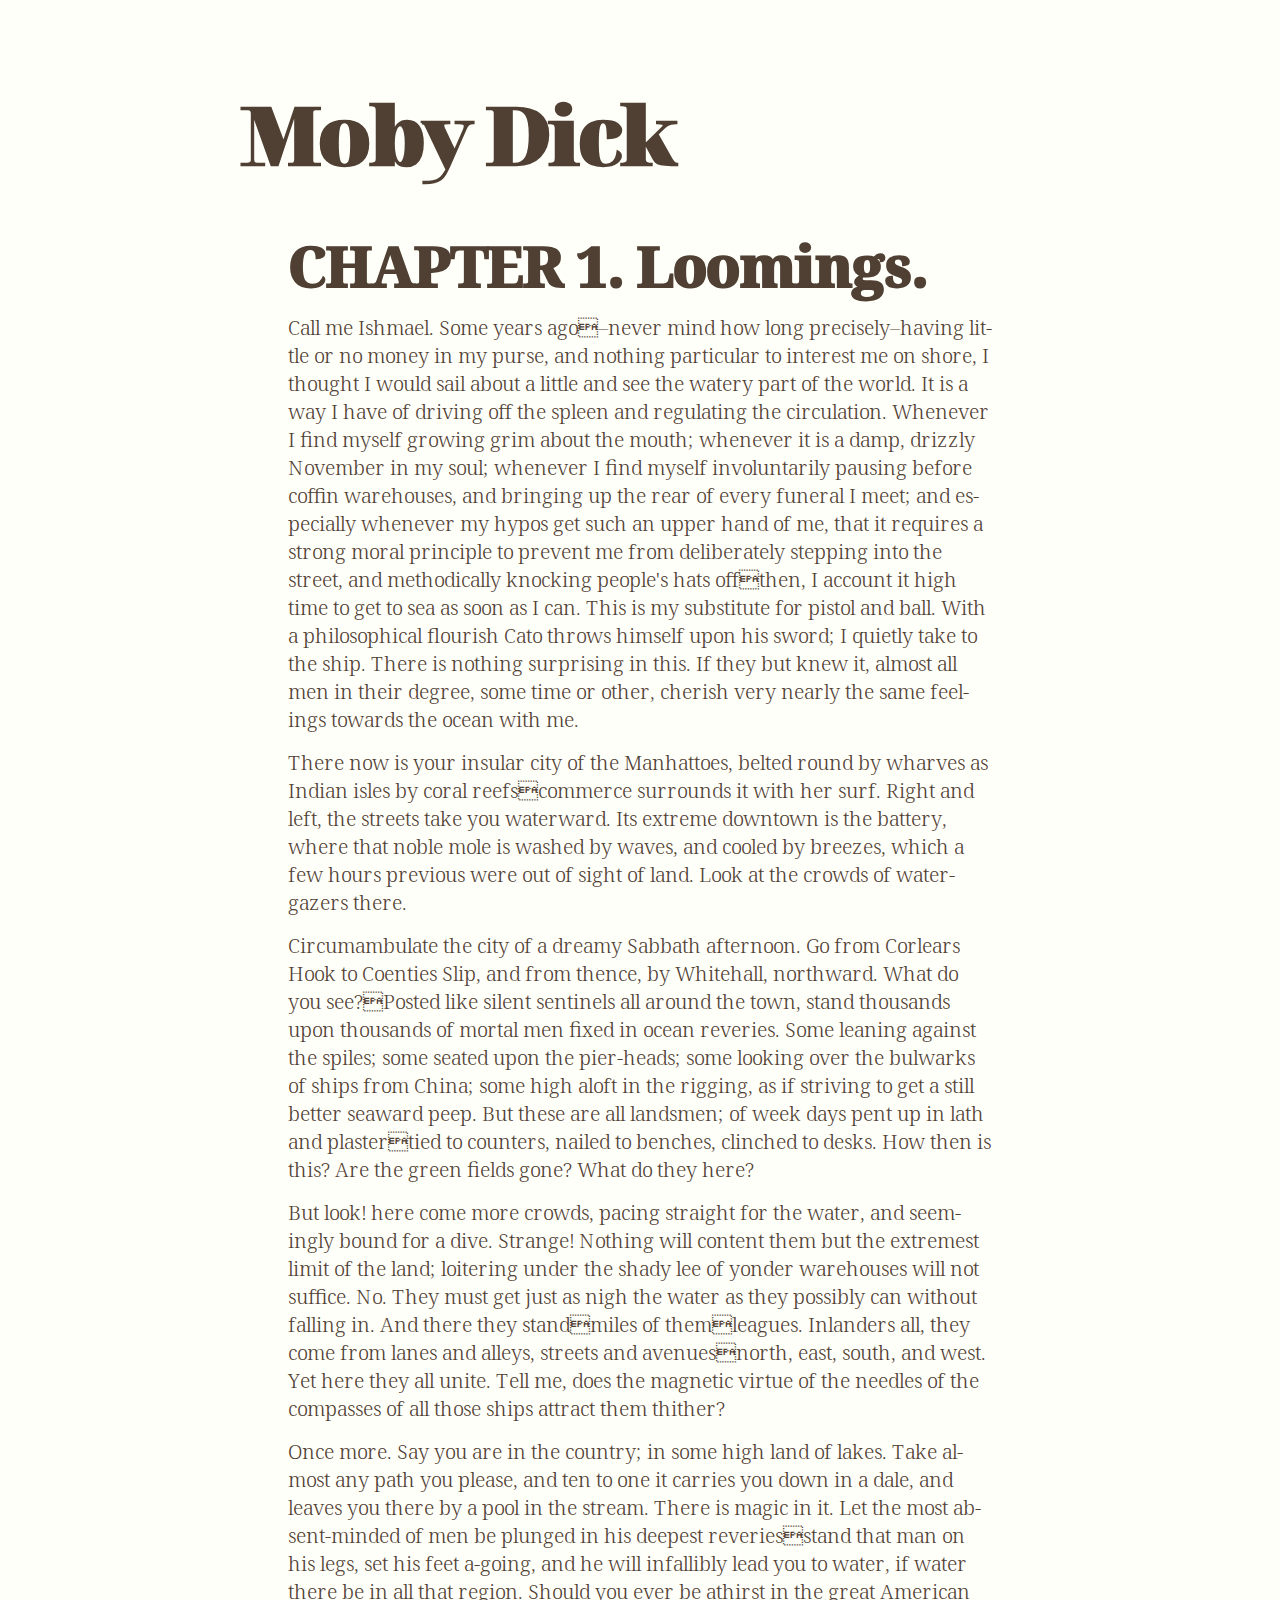
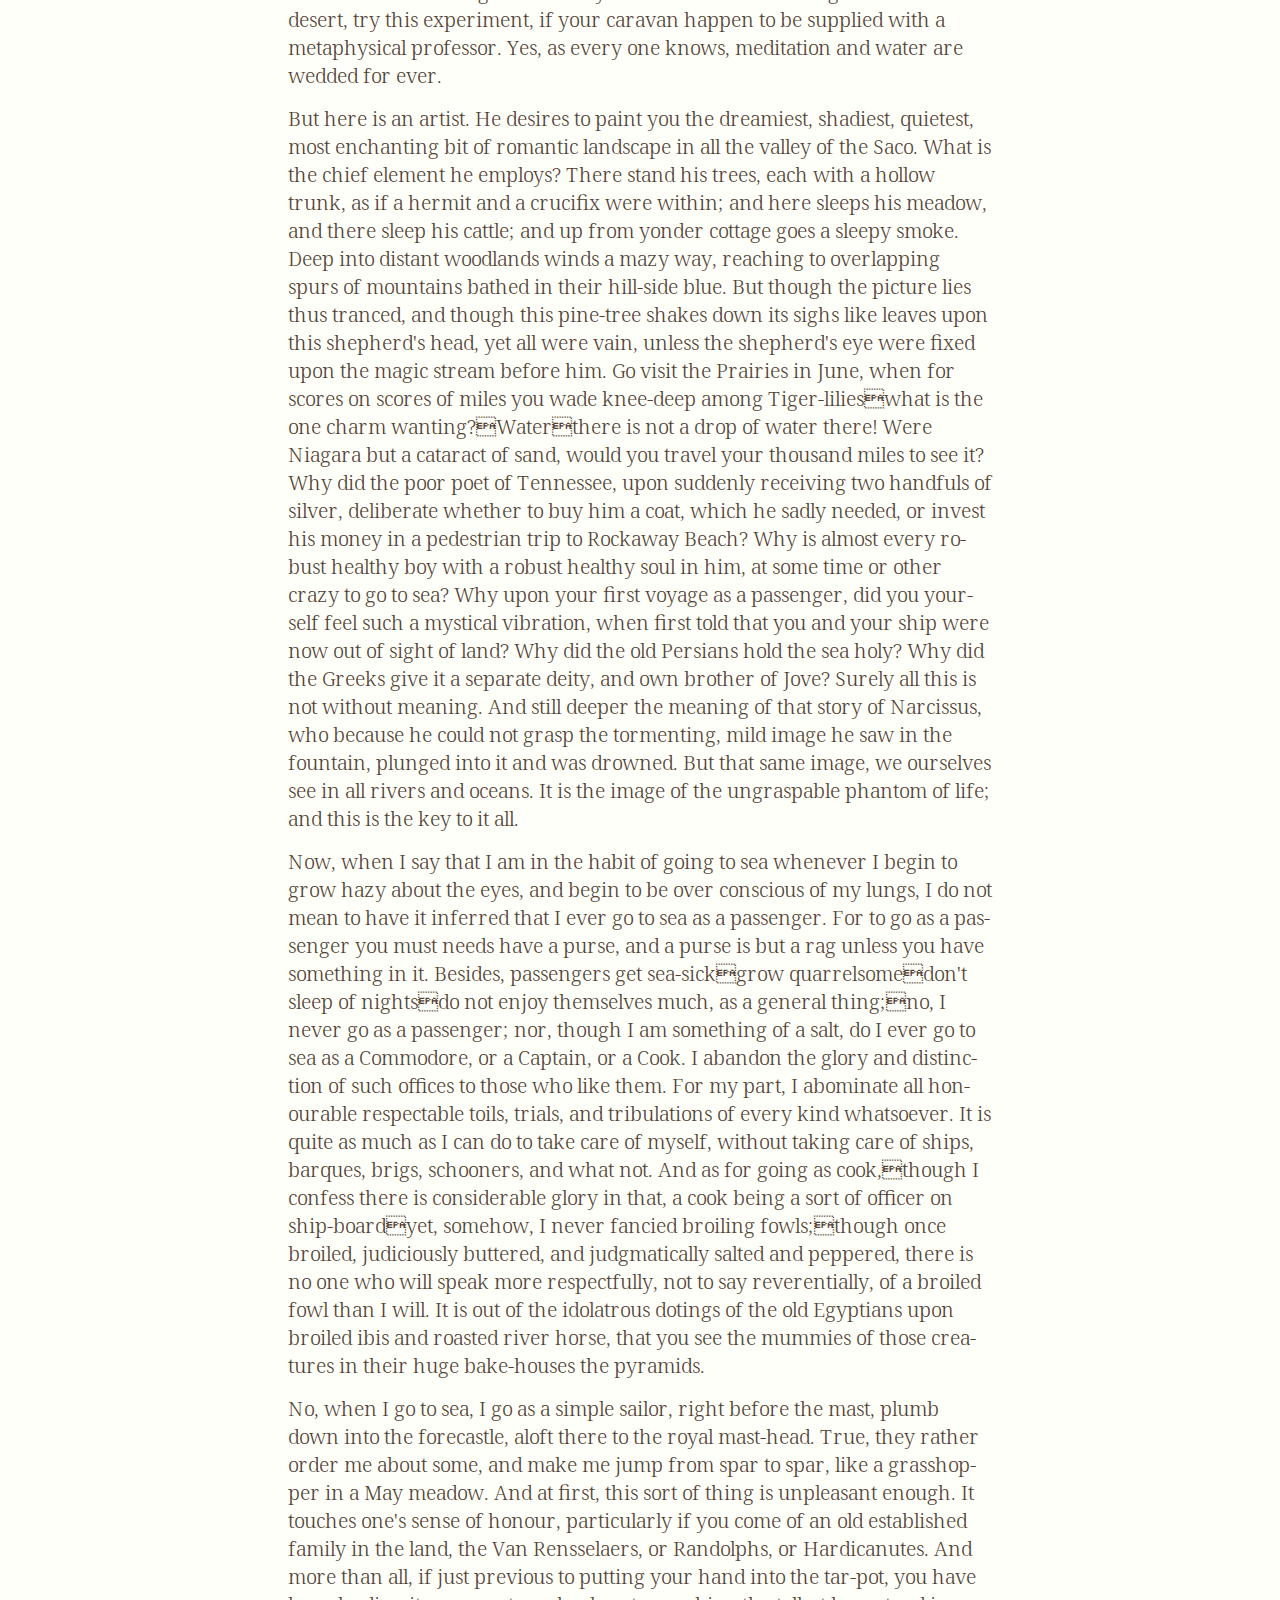
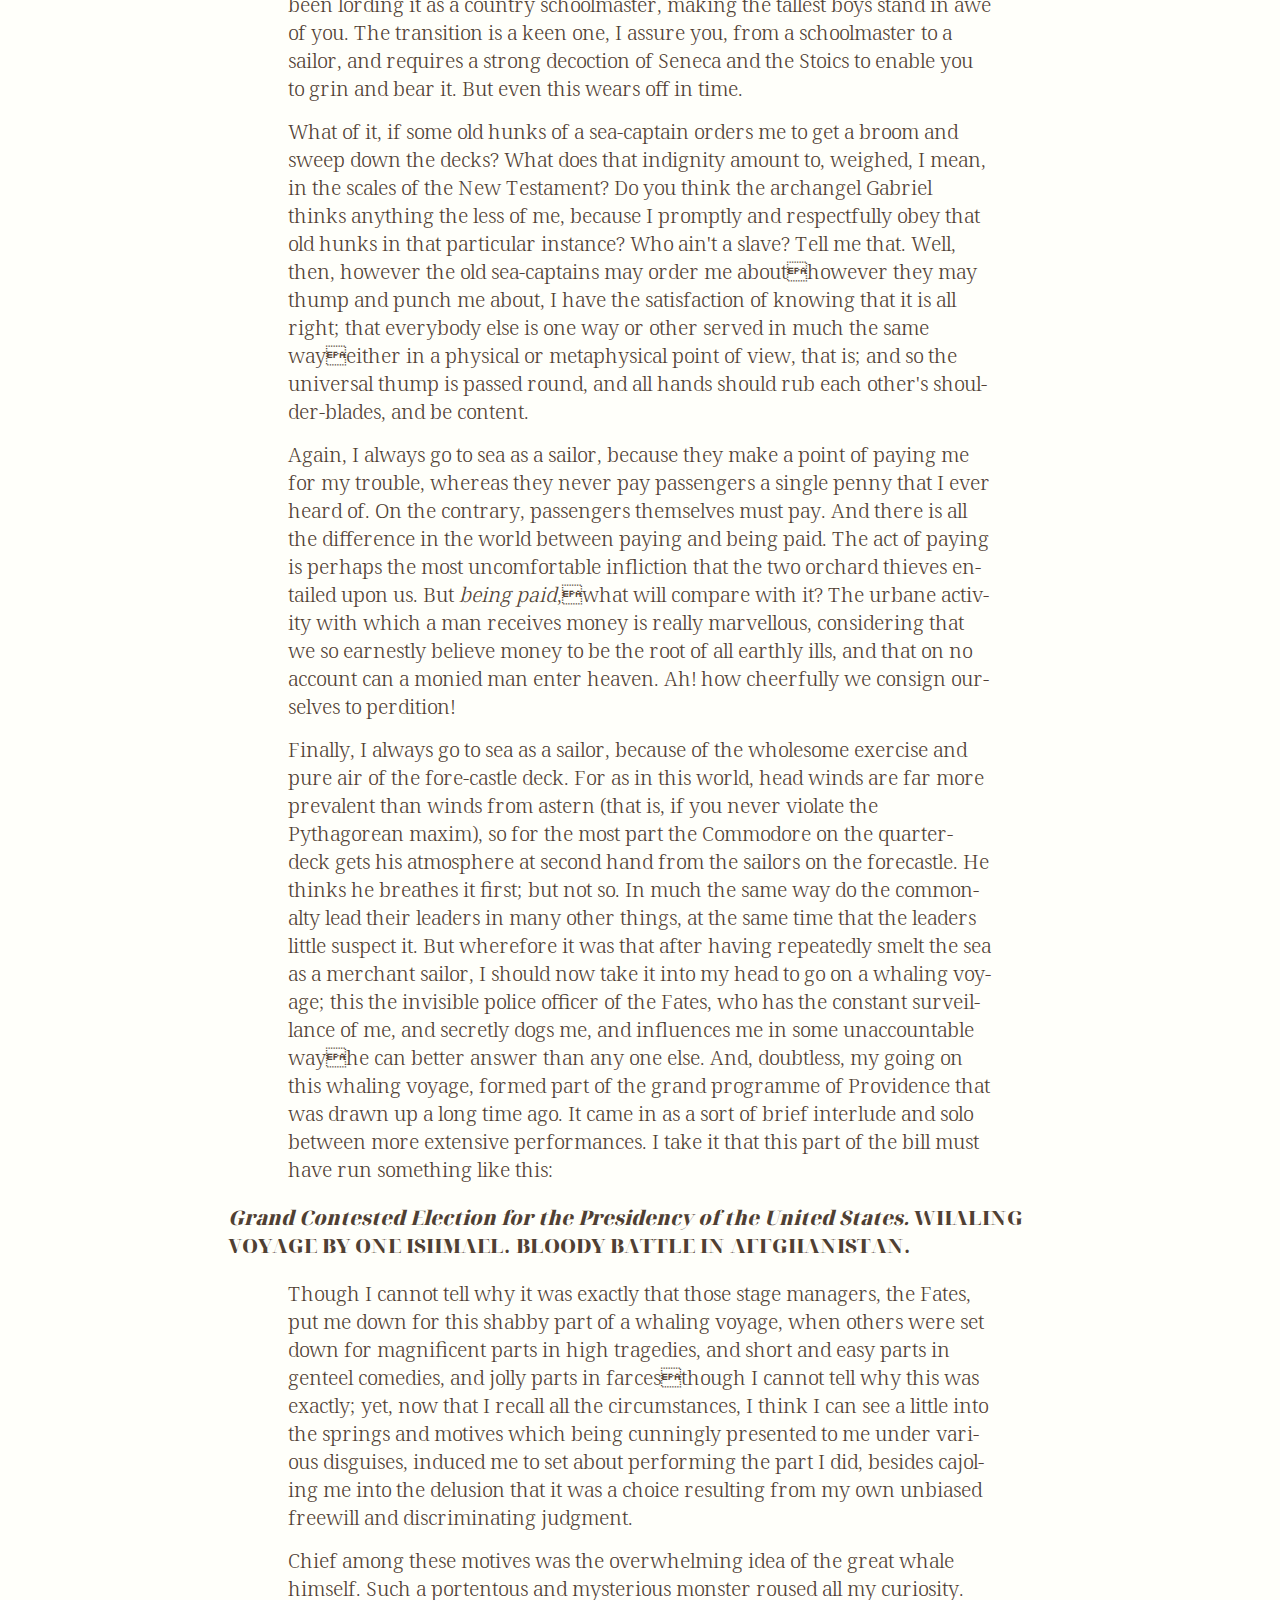
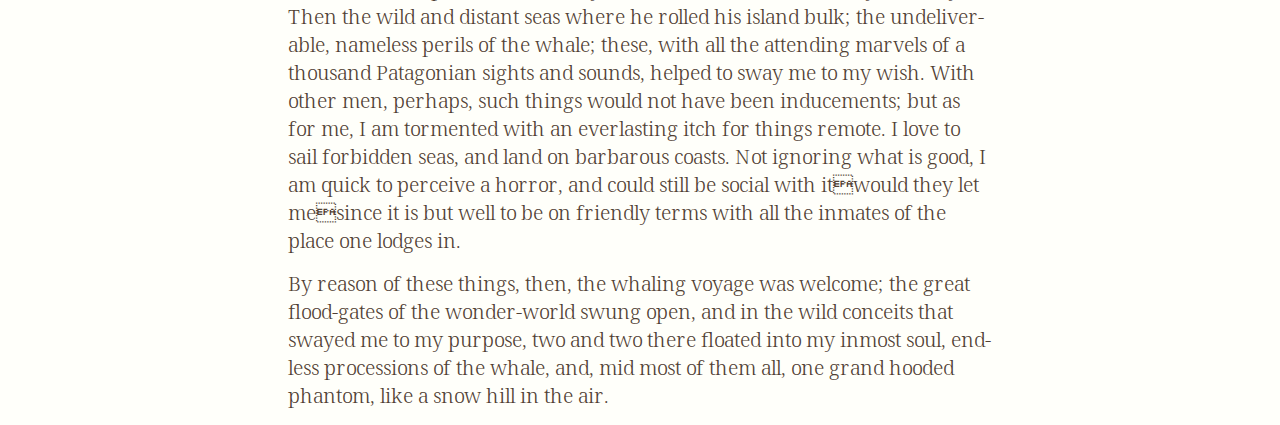
==== index.html @ 40ba2cf9 "Initial commit" ====
<!doctype html>
<!--[if lt IE 7]>      <html class="no-js lt-ie9 lt-ie8 lt-ie7" lang=""> <![endif]-->
<!--[if IE 7]>         <html class="no-js lt-ie9 lt-ie8" lang=""> <![endif]-->
<!--[if IE 8]>         <html class="no-js lt-ie9" lang=""> <![endif]-->
<!--[if gt IE 8]><!--> <html class="no-js" lang="en"> <!--<![endif]-->
    <head>

		<title>Responsive Type & Typography</title>
		
		<link rel="dns-prefetch" href="//ajax.googleapis.com">
		<link rel="dns-prefetch" href="//maxcdn.bootstrapcdn.com">

		<!-- meta -->
		<meta charset="utf-8">
    <meta name="description" content="">
		<meta name="viewport" content="width=device-width, initial-scale=1.0">
    <meta http-equiv="x-ua-compatible" content="ie=edge">
		<meta http-equiv="cleartype" content="on">

		<link rel="icon" type="image/png" sizes="32x32" href="favicon-32x32.png">
		<link rel="icon" type="image/png" sizes="96x96" href="favicon-96x96.png">
		<link rel="icon" type="image/png" sizes="16x16" href="favicon-16x16.png">

    <link rel="stylesheet" href="css/webfonts.css">
    <link rel="stylesheet" href="css/vf_var_styles.css">
		<!--[if lt IE 9]>
			<script src="js/vendor/respond.min.js"></script>
		<![endif]-->
    <script src="js/vendor/modernizr-2.8.3.min.js"></script>
    <script src="js/vendor/fontfaceobserver.js"></script>
		<script type="text/javascript">
				(function() {
					document.documentElement.className += " wf-inactive"; 
			
					// Optimization for Repeat Views
					if( sessionStorage.foutFontsLoaded ) {
						document.documentElement.classList.remove("wf-inactive");
						document.documentElement.classList.add("wf-active");
						return;
					}
			
					var fontA = new FontFaceObserver('Amstelvar VF', {
							weight: 400,
							style: 'normal'
						});
						
			
					Promise.all([fontA.load()]).then(function () {
						document.documentElement.classList.remove("wf-inactive");
						document.documentElement.classList.add("wf-active");
			
						// Optimization for Repeat Views
						sessionStorage.foutFontsLoaded = true;
					});
				})();
			</script>
        
    </head>
    <body>

        <!-- Add your site or application content here -->
        <header role="banner" class="banner clearfix" id="banner">
	        <div class="section-content">
		        <div class="branding clearfix">
		        </div>
	        </div>
        </header>

        <main class="content-area clearfix">
	        <div class="section-content">
		        <article class="article-detail initial">
<div class="calc-value">&nbsp;</div>
              <h1>Moby Dick</h1>

    <h2>
      CHAPTER 1. Loomings.
    </h2>
    <p>
      Call me Ishmael. Some years ago–never mind how long precisely–having
      little or no money in my purse, and nothing particular to interest me on
      shore, I thought I would sail about a little and see the watery part of
      the world. It is a way I have of driving off the spleen and regulating the
      circulation. Whenever I find myself growing grim about the mouth; whenever
      it is a damp, drizzly November in my soul; whenever I find myself
      involuntarily pausing before coffin warehouses, and bringing up the rear
      of every funeral I meet; and especially whenever my hypos get such an
      upper hand of me, that it requires a strong moral principle to prevent me
      from deliberately stepping into the street, and methodically knocking
      people's hats offthen, I account it high time to get to sea as soon
      as I can. This is my substitute for pistol and ball. With a philosophical
      flourish Cato throws himself upon his sword; I quietly take to the ship.
      There is nothing surprising in this. If they but knew it, almost all men
      in their degree, some time or other, cherish very nearly the same feelings
      towards the ocean with me.
    </p>
    <p>
      There now is your insular city of the Manhattoes, belted round by wharves
      as Indian isles by coral reefscommerce surrounds it with her surf.
      Right and left, the streets take you waterward. Its extreme downtown is
      the battery, where that noble mole is washed by waves, and cooled by
      breezes, which a few hours previous were out of sight of land. Look at the
      crowds of water-gazers there.
    </p>
    <p>
      Circumambulate the city of a dreamy Sabbath afternoon. Go from Corlears
      Hook to Coenties Slip, and from thence, by Whitehall, northward. What do
      you see?Posted like silent sentinels all around the town, stand
      thousands upon thousands of mortal men fixed in ocean reveries. Some
      leaning against the spiles; some seated upon the pier-heads; some looking
      over the bulwarks of ships from China; some high aloft in the rigging, as
      if striving to get a still better seaward peep. But these are all
      landsmen; of week days pent up in lath and plastertied to counters,
      nailed to benches, clinched to desks. How then is this? Are the green
      fields gone? What do they here?
    </p>
    <p>
      But look! here come more crowds, pacing straight for the water, and
      seemingly bound for a dive. Strange! Nothing will content them but the
      extremest limit of the land; loitering under the shady lee of yonder
      warehouses will not suffice. No. They must get just as nigh the water as
      they possibly can without falling in. And there they standmiles of
      themleagues. Inlanders all, they come from lanes and alleys,
      streets and avenuesnorth, east, south, and west. Yet here they all
      unite. Tell me, does the magnetic virtue of the needles of the compasses
      of all those ships attract them thither?
    </p>
    <p>
      Once more. Say you are in the country; in some high land of lakes. Take
      almost any path you please, and ten to one it carries you down in a dale,
      and leaves you there by a pool in the stream. There is magic in it. Let
      the most absent-minded of men be plunged in his deepest reveriesstand
      that man on his legs, set his feet a-going, and he will infallibly lead
      you to water, if water there be in all that region. Should you ever be
      athirst in the great American desert, try this experiment, if your caravan
      happen to be supplied with a metaphysical professor. Yes, as every one
      knows, meditation and water are wedded for ever.
    </p>
    <p class="section-end"></p>
    <p>
      But here is an artist. He desires to paint you the dreamiest, shadiest,
      quietest, most enchanting bit of romantic landscape in all the valley of
      the Saco. What is the chief element he employs? There stand his trees,
      each with a hollow trunk, as if a hermit and a crucifix were within; and
      here sleeps his meadow, and there sleep his cattle; and up from yonder
      cottage goes a sleepy smoke. Deep into distant woodlands winds a mazy way,
      reaching to overlapping spurs of mountains bathed in their hill-side blue.
      But though the picture lies thus tranced, and though this pine-tree shakes
      down its sighs like leaves upon this shepherd's head, yet all were vain,
      unless the shepherd's eye were fixed upon the magic stream before him. Go
      visit the Prairies in June, when for scores on scores of miles you wade
      knee-deep among Tiger-lilieswhat is the one charm wanting?Waterthere
      is not a drop of water there! Were Niagara but a cataract of sand, would
      you travel your thousand miles to see it? Why did the poor poet of
      Tennessee, upon suddenly receiving two handfuls of silver, deliberate
      whether to buy him a coat, which he sadly needed, or invest his money in a
      pedestrian trip to Rockaway Beach? Why is almost every robust healthy boy
      with a robust healthy soul in him, at some time or other crazy to go to
      sea? Why upon your first voyage as a passenger, did you yourself feel such
      a mystical vibration, when first told that you and your ship were now out
      of sight of land? Why did the old Persians hold the sea holy? Why did the
      Greeks give it a separate deity, and own brother of Jove? Surely all this
      is not without meaning. And still deeper the meaning of that story of
      Narcissus, who because he could not grasp the tormenting, mild image he
      saw in the fountain, plunged into it and was drowned. But that same image,
      we ourselves see in all rivers and oceans. It is the image of the
      ungraspable phantom of life; and this is the key to it all.
    </p>
    <p>
      Now, when I say that I am in the habit of going to sea whenever I begin to
      grow hazy about the eyes, and begin to be over conscious of my lungs, I do
      not mean to have it inferred that I ever go to sea as a passenger. For to
      go as a passenger you must needs have a purse, and a purse is but a rag
      unless you have something in it. Besides, passengers get sea-sickgrow
      quarrelsomedon't sleep of nightsdo not enjoy themselves
      much, as a general thing;no, I never go as a passenger; nor, though
      I am something of a salt, do I ever go to sea as a Commodore, or a
      Captain, or a Cook. I abandon the glory and distinction of such offices to
      those who like them. For my part, I abominate all honourable respectable
      toils, trials, and tribulations of every kind whatsoever. It is quite as
      much as I can do to take care of myself, without taking care of ships,
      barques, brigs, schooners, and what not. And as for going as cook,though
      I confess there is considerable glory in that, a cook being a sort of
      officer on ship-boardyet, somehow, I never fancied broiling fowls;though
      once broiled, judiciously buttered, and judgmatically salted and peppered,
      there is no one who will speak more respectfully, not to say
      reverentially, of a broiled fowl than I will. It is out of the idolatrous
      dotings of the old Egyptians upon broiled ibis and roasted river horse,
      that you see the mummies of those creatures in their huge bake-houses the
      pyramids.
    </p>
    <p>
      No, when I go to sea, I go as a simple sailor, right before the mast,
      plumb down into the forecastle, aloft there to the royal mast-head. True,
      they rather order me about some, and make me jump from spar to spar, like
      a grasshopper in a May meadow. And at first, this sort of thing is
      unpleasant enough. It touches one's sense of honour, particularly if you
      come of an old established family in the land, the Van Rensselaers, or
      Randolphs, or Hardicanutes. And more than all, if just previous to putting
      your hand into the tar-pot, you have been lording it as a country
      schoolmaster, making the tallest boys stand in awe of you. The transition
      is a keen one, I assure you, from a schoolmaster to a sailor, and requires
      a strong decoction of Seneca and the Stoics to enable you to grin and bear
      it. But even this wears off in time.
    </p>
    <p>
      What of it, if some old hunks of a sea-captain orders me to get a broom
      and sweep down the decks? What does that indignity amount to, weighed, I
      mean, in the scales of the New Testament? Do you think the archangel
      Gabriel thinks anything the less of me, because I promptly and
      respectfully obey that old hunks in that particular instance? Who ain't a
      slave? Tell me that. Well, then, however the old sea-captains may order me
      abouthowever they may thump and punch me about, I have the
      satisfaction of knowing that it is all right; that everybody else is one
      way or other served in much the same wayeither in a physical or
      metaphysical point of view, that is; and so the universal thump is passed
      round, and all hands should rub each other's shoulder-blades, and be
      content.
    </p>
    <p>
      Again, I always go to sea as a sailor, because they make a point of paying
      me for my trouble, whereas they never pay passengers a single penny that I
      ever heard of. On the contrary, passengers themselves must pay. And there
      is all the difference in the world between paying and being paid. The act
      of paying is perhaps the most uncomfortable infliction that the two
      orchard thieves entailed upon us. But <i>being paid</i>,what will compare
      with it? The urbane activity with which a man receives money is really
      marvellous, considering that we so earnestly believe money to be the root
      of all earthly ills, and that on no account can a monied man enter heaven.
      Ah! how cheerfully we consign ourselves to perdition!
    </p>
    <p>
      Finally, I always go to sea as a sailor, because of the wholesome exercise
      and pure air of the fore-castle deck. For as in this world, head winds are
      far more prevalent than winds from astern (that is, if you never violate
      the Pythagorean maxim), so for the most part the Commodore on the
      quarter-deck gets his atmosphere at second hand from the sailors on the
      forecastle. He thinks he breathes it first; but not so. In much the same
      way do the commonalty lead their leaders in many other things, at the same
      time that the leaders little suspect it. But wherefore it was that after
      having repeatedly smelt the sea as a merchant sailor, I should now take it
      into my head to go on a whaling voyage; this the invisible police officer
      of the Fates, who has the constant surveillance of me, and secretly dogs
      me, and influences me in some unaccountable wayhe can better answer
      than any one else. And, doubtless, my going on this whaling voyage, formed
      part of the grand programme of Providence that was drawn up a long time
      ago. It came in as a sort of brief interlude and solo between more
      extensive performances. I take it that this part of the bill must have run
      something like this:
    </p>
    <blockquote>
      <i>Grand Contested Election for the Presidency of the United States.</i>
      WHALING VOYAGE BY ONE ISHMAEL. BLOODY BATTLE IN AFFGHANISTAN.
    </blockquote>
    <p>
      Though I cannot tell why it was exactly that those stage managers, the
      Fates, put me down for this shabby part of a whaling voyage, when others
      were set down for magnificent parts in high tragedies, and short and easy
      parts in genteel comedies, and jolly parts in farcesthough I cannot
      tell why this was exactly; yet, now that I recall all the circumstances, I
      think I can see a little into the springs and motives which being
      cunningly presented to me under various disguises, induced me to set about
      performing the part I did, besides cajoling me into the delusion that it
      was a choice resulting from my own unbiased freewill and discriminating
      judgment.
    </p>
    <p>
      Chief among these motives was the overwhelming idea of the great whale
      himself. Such a portentous and mysterious monster roused all my curiosity.
      Then the wild and distant seas where he rolled his island bulk; the
      undeliverable, nameless perils of the whale; these, with all the attending
      marvels of a thousand Patagonian sights and sounds, helped to sway me to
      my wish. With other men, perhaps, such things would not have been
      inducements; but as for me, I am tormented with an everlasting itch for
      things remote. I love to sail forbidden seas, and land on barbarous
      coasts. Not ignoring what is good, I am quick to perceive a horror, and
      could still be social with itwould they let mesince it is
      but well to be on friendly terms with all the inmates of the place one
      lodges in.
    </p>
    <p>
      By reason of these things, then, the whaling voyage was welcome; the great
      flood-gates of the wonder-world swung open, and in the wild conceits that
      swayed me to my purpose, two and two there floated into my inmost soul,
      endless processions of the whale, and, mid most of them all, one grand
      hooded phantom, like a snow hill in the air.
    </p>


		        </article>
	        </div><!--/.section-content-->
        </main>
        <footer id="footer" class="footer clearfix" role="contentinfo">
	        <div class="section-content">
	        	<div class="footer-contact h-card">

	        	</div>
	        </div><!--/.section-content-->
        </footer>




    <!-- Widowtamer -->
    <script src="js/vendor/widowtamer-min.js" defer></script>

    <script src="js/main.js" defer></script>

    </body>
</html>
---- css/webfonts.css ----
/* Amstelvar Variable Font */
/*
  Variations used:
    wght (38-250)
    wdth (60-769)
    OPSZ (12-72)
    GRAD (88-150)
*/
@font-face {
  font-family: 'Amstelvar VF';
  src: url('../fonts/AmstelvarAlpha-VF.ttf') format('truetype');
  font-display: swap;
}

/* Voto Serif Variable Font */
/*
  Variations used:
    wght (28-194)
    wdth (50-130)
    OPSZ (12-72)
*/
@font-face {
  font-family: 'Voto Serif GX';
  src: url('../fonts/VotoSerifGX.ttf') format('truetype');
  font-display: swap;
}
---- css/vf_var_styles.css ----
html {
  box-sizing: border-box; }

*, *:before, *:after {
  box-sizing: inherit; }

body {
  background-color: #fffffa;
  color: #504033; }

:root {
  --bp-small: 24.15;
  --bp-medium: 43.75;
  --bp-large: 60.25;
  --bp-xlarge: 75;
  --p-line-height-min: 1.25;
  --p-line-height-max: 1.4;
  --p-font-size-min: 1.0;
  --p-font-size-max: 1.25;
  --p-vf-wdth-min: 225;
  --p-vf-wdth-max: 402;
  --p-vf-opsz-min: 16;
  --p-vf-opsz-max: 20;
  --h1-line-height-min: 1.15;
  --h1-line-height-max: 1.25;
  --h1-font-size-min: 2.0;
  --h1-font-size-max: 5;
  --h2-line-height-min: 1.15;
  --h2-line-height-max: 1.25;
  --h2-font-size-min: 1.5;
  --h2-font-size-max: 3.5;
  --dc-line-height-min: .7;
  --dc-line-height-max: .95;
  --dc-font-size-min: 2.7;
  --dc-font-size-max: 5;
  --p-vf-wdth-temp: calc(( var(--p-vf-wdth-min) * 1em ) + ( var(--p-vf-wdth-max) - var(--p-vf-wdth-min) ) * ((100vw - ( var(--bp-small) * 1em )) / ( var(--bp-large) - var(--bp-small) )));
  --p-vf-width-calc: 402; }

.calc-value:before {
  content: calc(( var(--p-vf-wdth-min) * 1em ) + ( var(--p-vf-wdth-max) - var(--p-vf-wdth-min) ) * ((100vw - ( var(--bp-small) * 1em )) / ( var(--bp-large) - var(--bp-small) ))); }

/* Undo some of the Layout width bits */
.section-content {
  margin: 0 auto;
  padding: 0 0.5em; }

@media only screen and (min-width: 25em) {
  .section-content {
    max-width: 98%; } }

@media only screen and (min-width: 43.75em) {
  .section-content {
    max-width: 98%; } }

@media only screen and (min-width: 56.25em) {
  .section-content {
    max-width: 98%; } }

@media only screen and (min-width: 71.875em) {
  .section-content {
    max-width: 98em; } }

@media only screen and (min-width: 81.25em) {
  .section-content {
    max-width: 98em; } }

body,
p,
th,
td,
ul,
li {
  font-family: "Voto Serif GX", "Times New Roman", serif;
  font-weight: normal;
  font-feature-settings: "liga" 1, "kern" 1;
  font-variation-settings: "wght" 70, "wdth" 90, "opsz" calc( ( var(--p-font-size-min) * 16 ));
  font-style: normal; }
  @media screen and (min-width: 24.15em) {
    body,
    p,
    th,
    td,
    ul,
    li {
      font-variation-settings: "wght" 70, "wdth" 90, "opsz" calc( ( var(--p-font-size-min) * 18 )); } }
  @media (min-width: 60.25em) {
    body,
    p,
    th,
    td,
    ul,
    li {
      font-variation-settings: "wght" 70, "wdth" 100, "opsz" calc( ( var(--p-font-size-max) * 16 )); } }

p {
  margin: 0 auto .75em auto;
  max-width: 34rem;
  /* Warning: Needed for oldIE support, but words are broken up letter-by-letter */
  -ms-word-break: break-all;
  word-break: break-all;
  /* Non standard for webkit */
  word-break: break-word;
  -webkit-hyphens: auto;
  -moz-hyphens: auto;
  -ms-hyphens: auto;
  hyphens: auto; }

/* Variations for font size and line height */
p {
  font-size: calc( var(--p-font-size-min) * 1em);
  line-height: var(--p-line-height-min);
  transition: all linear 0.2s; }
  @media screen and (min-width: 24.15em) {
    p {
      line-height: calc(( var(--p-line-height-min) * 1em ) + ( var(--p-line-height-max) - var(--p-line-height-min) ) * ((100vw - ( var(--bp-small) * 1em )) / ( var(--bp-large) - var(--bp-small) ))); } }
  @media (min-width: 60.25em) {
    p {
      font-size: calc(( var(--p-font-size-min) * 1em ) + ( var(--p-font-size-max) - var(--p-font-size-min) ) * ((100vw - ( var(--bp-large) * 1em )) / ( var(--bp-xlarge) - var(--bp-large) )));
      line-height: var(--p-line-height-max);
      max-width: 42rem; } }
  @media (min-width: 75em) {
    p {
      font-size: calc( var(--p-font-size-max) * 1em);
      max-width: 44rem; } }

h1, h2, h3, h4, h5, h6 {
  font-family: "Voto Serif GX", "Times New Roman", serif;
  font-variation-settings: 'wght' 150,  'wdth' 110,  'opsz' 24;
  margin-bottom: .25em;
  transition: all linear 0.2s; }

h1 {
  font-family: "Voto Serif GX", "Times New Roman", serif;
  font-feature-settings: "liga" 1, "kern" 1;
  font-size: calc( var(--h1-font-size-min) * 1em);
  font-variation-settings: "wght" 180, "wdth" 110, "opsz" calc( ( var(--h1-font-size-min) * 16 ));
  letter-spacing: -.04em;
  line-height: var(--h1-line-height-min);
  margin-left: auto;
  margin-right: auto;
  max-width: 42rem; }
  @media screen and (min-width: 24.15em) {
    h1 {
      line-height: calc(( var(--h1-line-height-min) * 1em ) + ( var(--h1-line-height-max) - var(--h1-line-height-min) ) * ((100vw - ( var(--bp-small) * 1em )) / ( var(--bp-xlarge) - var(--bp-small) )));
      font-size: calc(( var(--h1-font-size-min) * 1em ) + ( var(--h1-font-size-max) - var(--h1-font-size-min) ) * ((100vw - ( var(--bp-small) * 1em )) / ( var(--bp-xlarge) - var(--bp-small) ))); } }
  @media screen and (min-width: 43.75em) {
    h1 {
      font-variation-settings: "wght" 185, "wdth" 110, "opsz" calc( ( ( var(--h1-font-size-min) + ( ( var(--h1-font-size-max) - var(--h1-font-size-min) ) / 2 ) ) * 16 ));
      max-width: 44rem; } }
  @media screen and (min-width: 60.25em) {
    h1 {
      max-width: 46rem; } }
  @media (min-width: 75em) {
    h1 {
      font-size: calc( var(--h1-font-size-max) * 1em);
      font-variation-settings: "wght" 193, "wdth" 110, "opsz" calc( ( var(--h1-font-size-max) * 16 ));
      line-height: var(--h1-line-height-max);
      max-width: 50rem; } }

h2 {
  font-family: "Voto Serif GX", "Times New Roman", serif;
  font-feature-settings: "liga" 1, "kern" 1;
  font-size: calc( var(--h2-font-size-min) * 1em);
  font-variation-settings: 'wght' 150,  'wdth' 100,  'opsz' 24;
  letter-spacing: -.02em;
  line-height: var(--h2-line-height-min);
  margin-left: auto;
  margin-right: auto;
  max-width: 40rem; }
  @media screen and (min-width: 24.15em) {
    h2 {
      line-height: calc(( var(--h2-line-height-min) * 1em ) + ( var(--h2-line-height-max) - var(--h2-line-height-min) ) * ((100vw - ( var(--bp-small) * 1em )) / ( var(--bp-xlarge) - var(--bp-small) )));
      font-size: calc(( var(--h2-font-size-min) * 1em ) + ( var(--h2-font-size-max) - var(--h2-font-size-min) ) * ((100vw - ( var(--bp-small) * 1em )) / ( var(--bp-xlarge) - var(--bp-small) ))); } }
  @media screen and (min-width: 43.75em) {
    h2 {
      font-variation-settings: "wght" 180, "wdth" 100, "opsz" calc( ( ( var(--h2-font-size-min) + ( ( var(--h2-font-size-max) - var(--h2-font-size-min) ) / 2 ) ) * 16 ));
      max-width: 40rem; } }
  @media screen and (min-width: 60.25em) {
    h2 {
      max-width: 42rem; } }
  @media (min-width: 75em) {
    h2 {
      font-size: calc( var(--h2-font-size-max) * 1em);
      font-variation-settings: 'wght' 180,  'wdth' 100,  'opsz' 32;
      line-height: var(--h2-line-height-max);
      max-width: 44rem; } }

blockquote {
  font-family: "Voto Serif GX", "Times New Roman", serif;
  font-variation-settings: 'wght' 180,  'wdth' 100,  'opsz' 80;
  margin-left: auto;
  margin-right: auto;
  max-width: 75ch;
  font-size: calc( var(--p-font-size-min) * 1em);
  line-height: var(--p-line-height-min);
  transition: all linear 0.2s; }
  @media screen and (min-width: 24.15em) {
    blockquote {
      line-height: calc(( var(--p-line-height-min) * 1em ) + ( var(--p-line-height-max) - var(--p-line-height-min) ) * ((100vw - ( var(--bp-small) * 1em )) / ( var(--bp-large) - var(--bp-small) ))); } }
  @media (min-width: 60.25em) {
    blockquote {
      font-size: calc(( var(--p-font-size-min) * 1em ) + ( var(--p-font-size-max) - var(--p-font-size-min) ) * ((100vw - ( var(--bp-large) * 1em )) / ( var(--bp-xlarge) - var(--bp-large) )));
      line-height: var(--p-line-height-max); } }
  @media (min-width: 75em) {
    blockquote {
      font-size: calc( var(--p-font-size-max) * 1em); } }

/* Figure styles */
figure {
  margin-bottom: 2rem; }

img {
  height: auto;
  max-width: 100%;
  width: 100%; }

figcaption {
  color: #706053;
  font-size: calc( ( var(--p-font-size-min) * .875 ) * 1em); }

.border img {
  border: solid 1px #504033; }

.pen-embed {
  max-width: 42rem;
  margin-left: auto;
  margin-right: auto; }

.row-2col {
  border-bottom: solid 1px #e1e1e1;
  max-width: 64rem;
  margin: 0 auto 2rem auto;
  padding: 0 0 2rem 0; }
  @media screen and (min-width: 43.75em) {
    .row-2col {
      padding: 2rem 0;
      border-top: solid 1px #e1e1e1; }
      h2 + .row-2col {
        border-top: none; } }
  .row-2col > * {
    display: inline-block;
    margin: 0;
    vertical-align: top;
    width: 100%; }
    @media screen and (min-width: 43.75em) {
      .row-2col > * {
        margin: 0 2%;
        width: 45%; } }

.somenewstyle {
  color: black; }
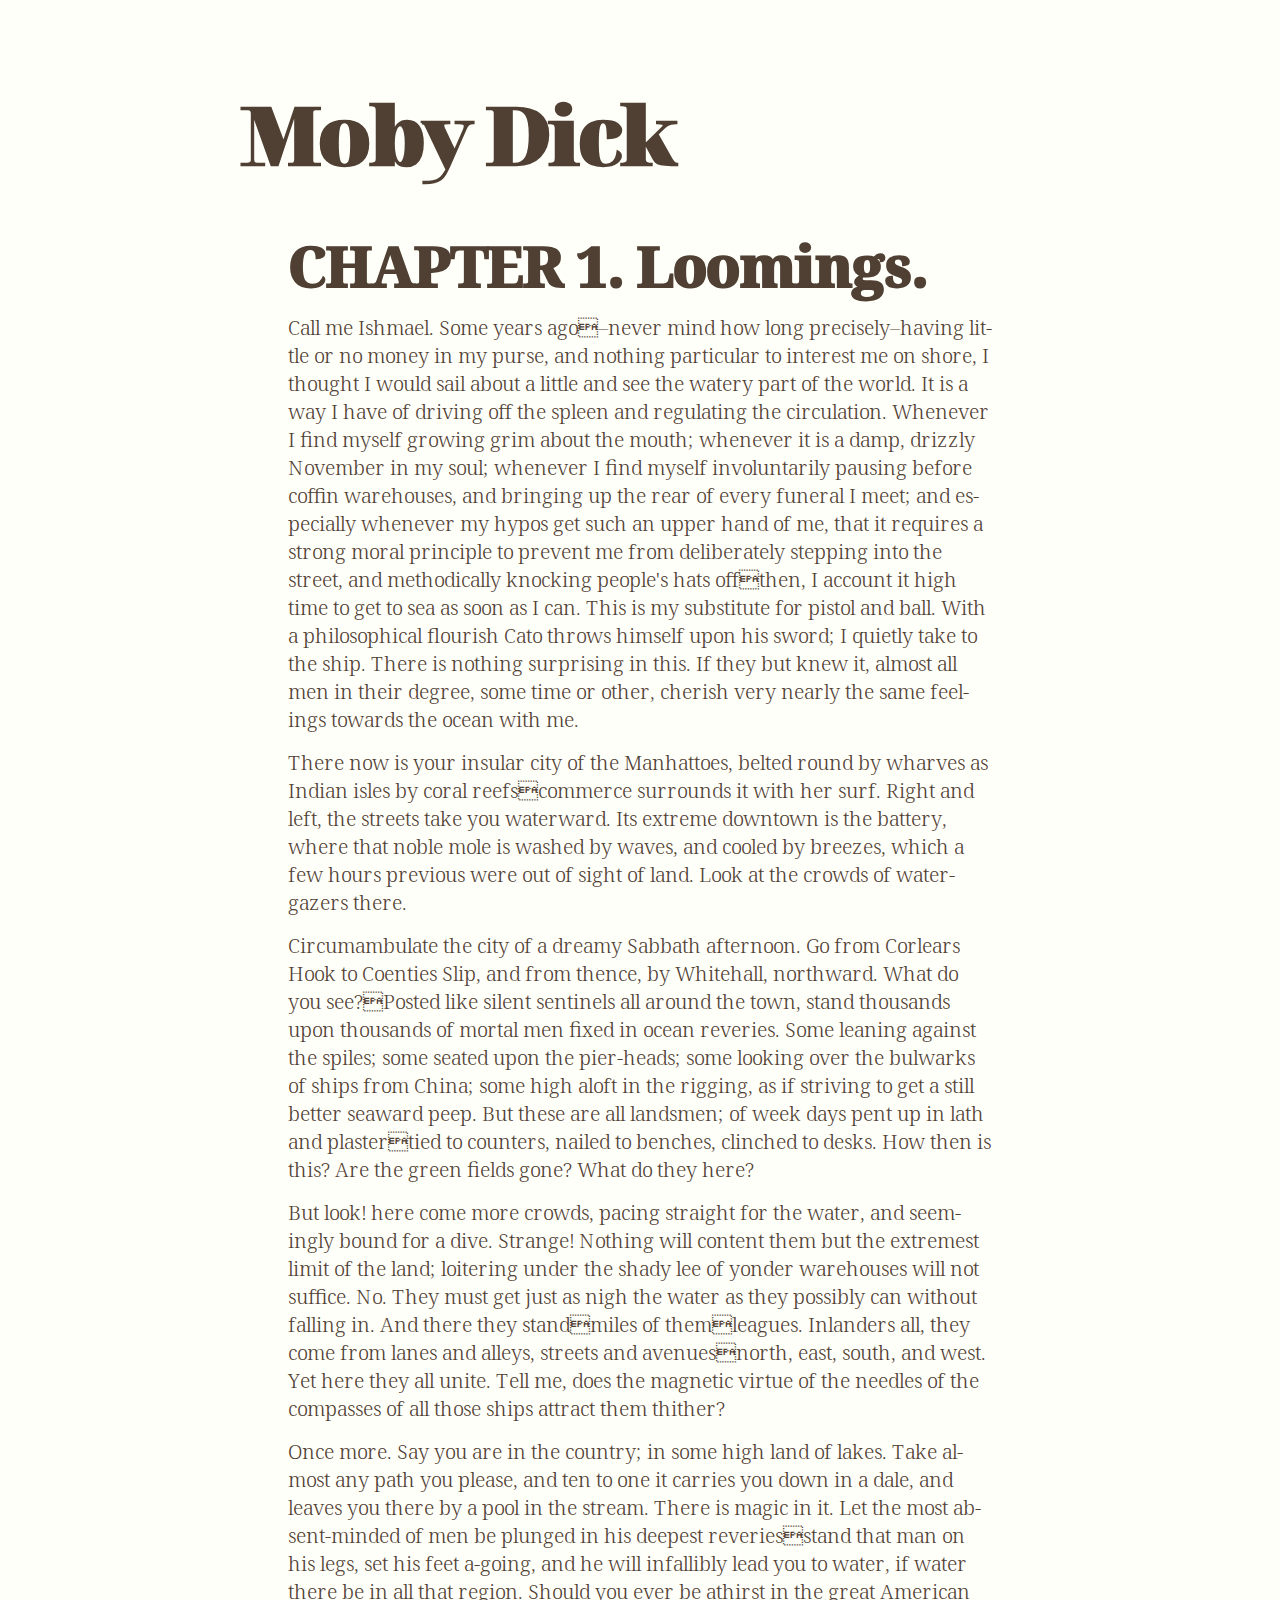
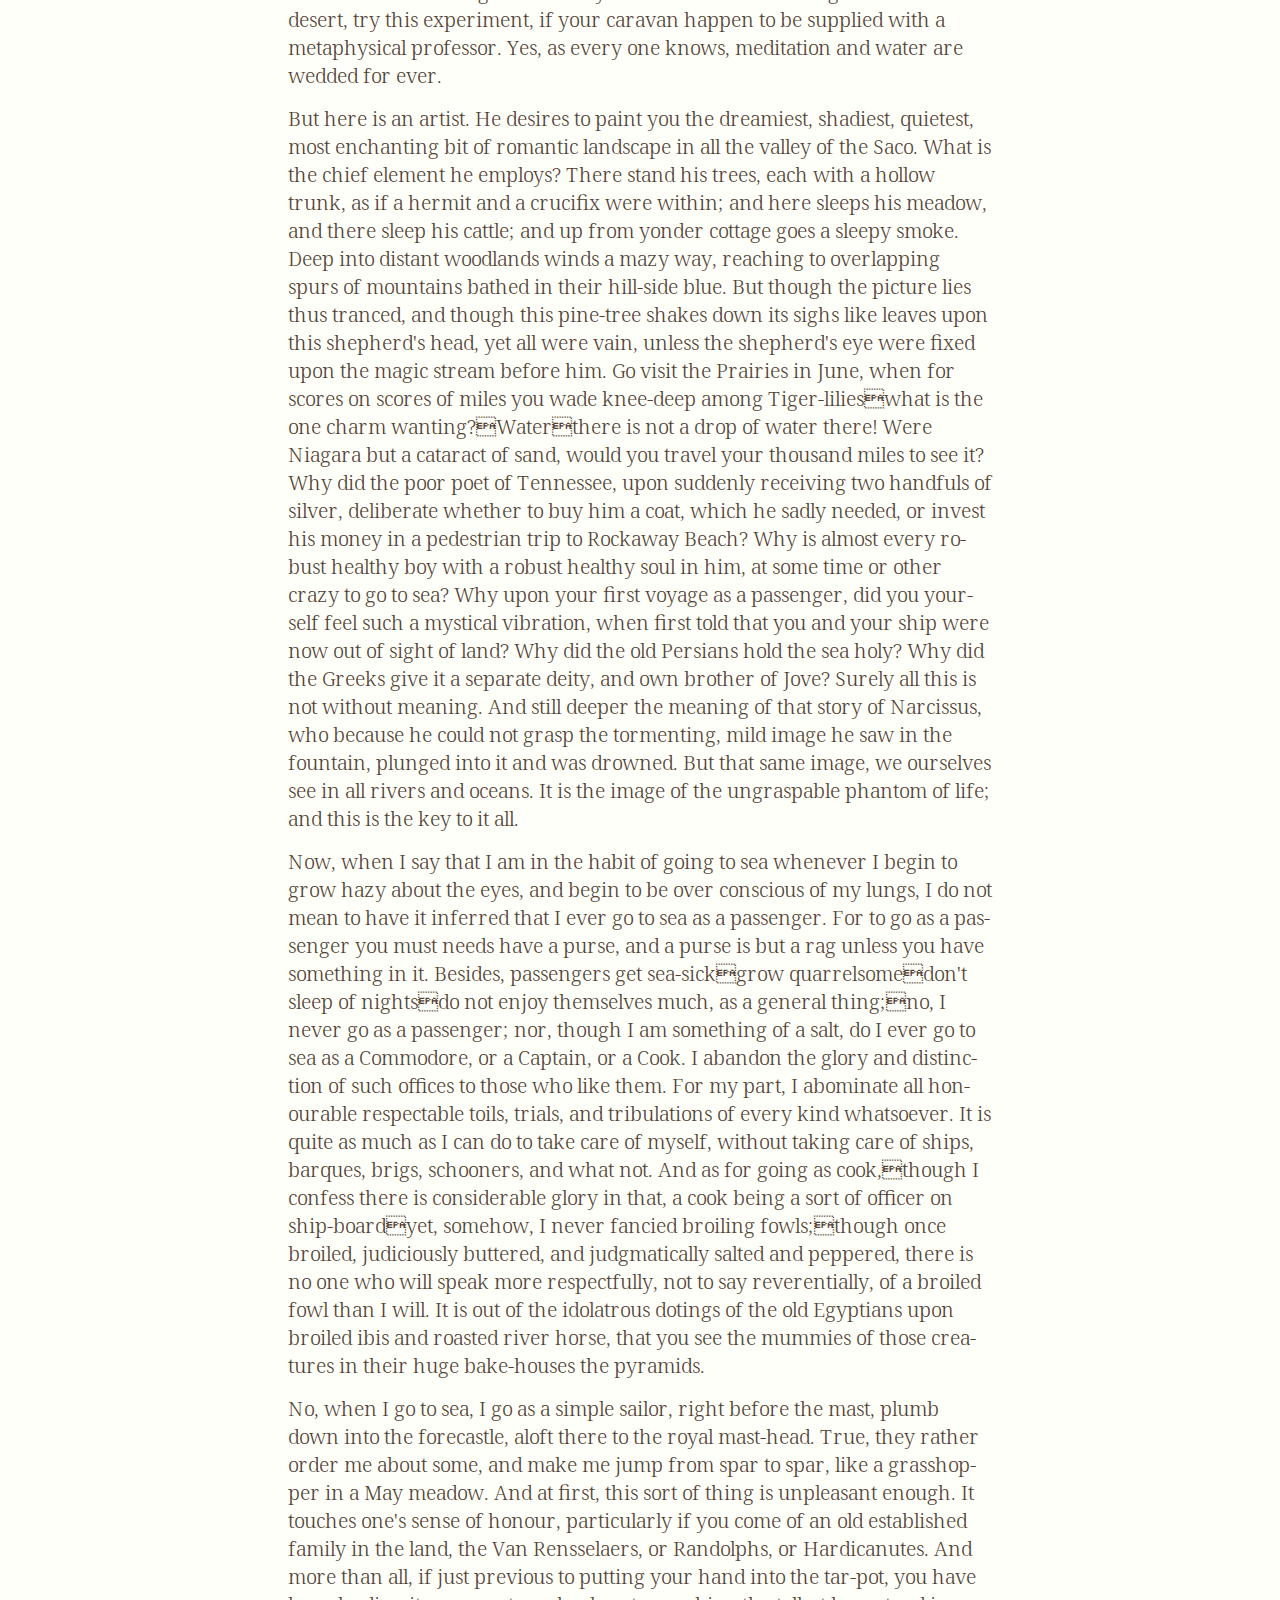
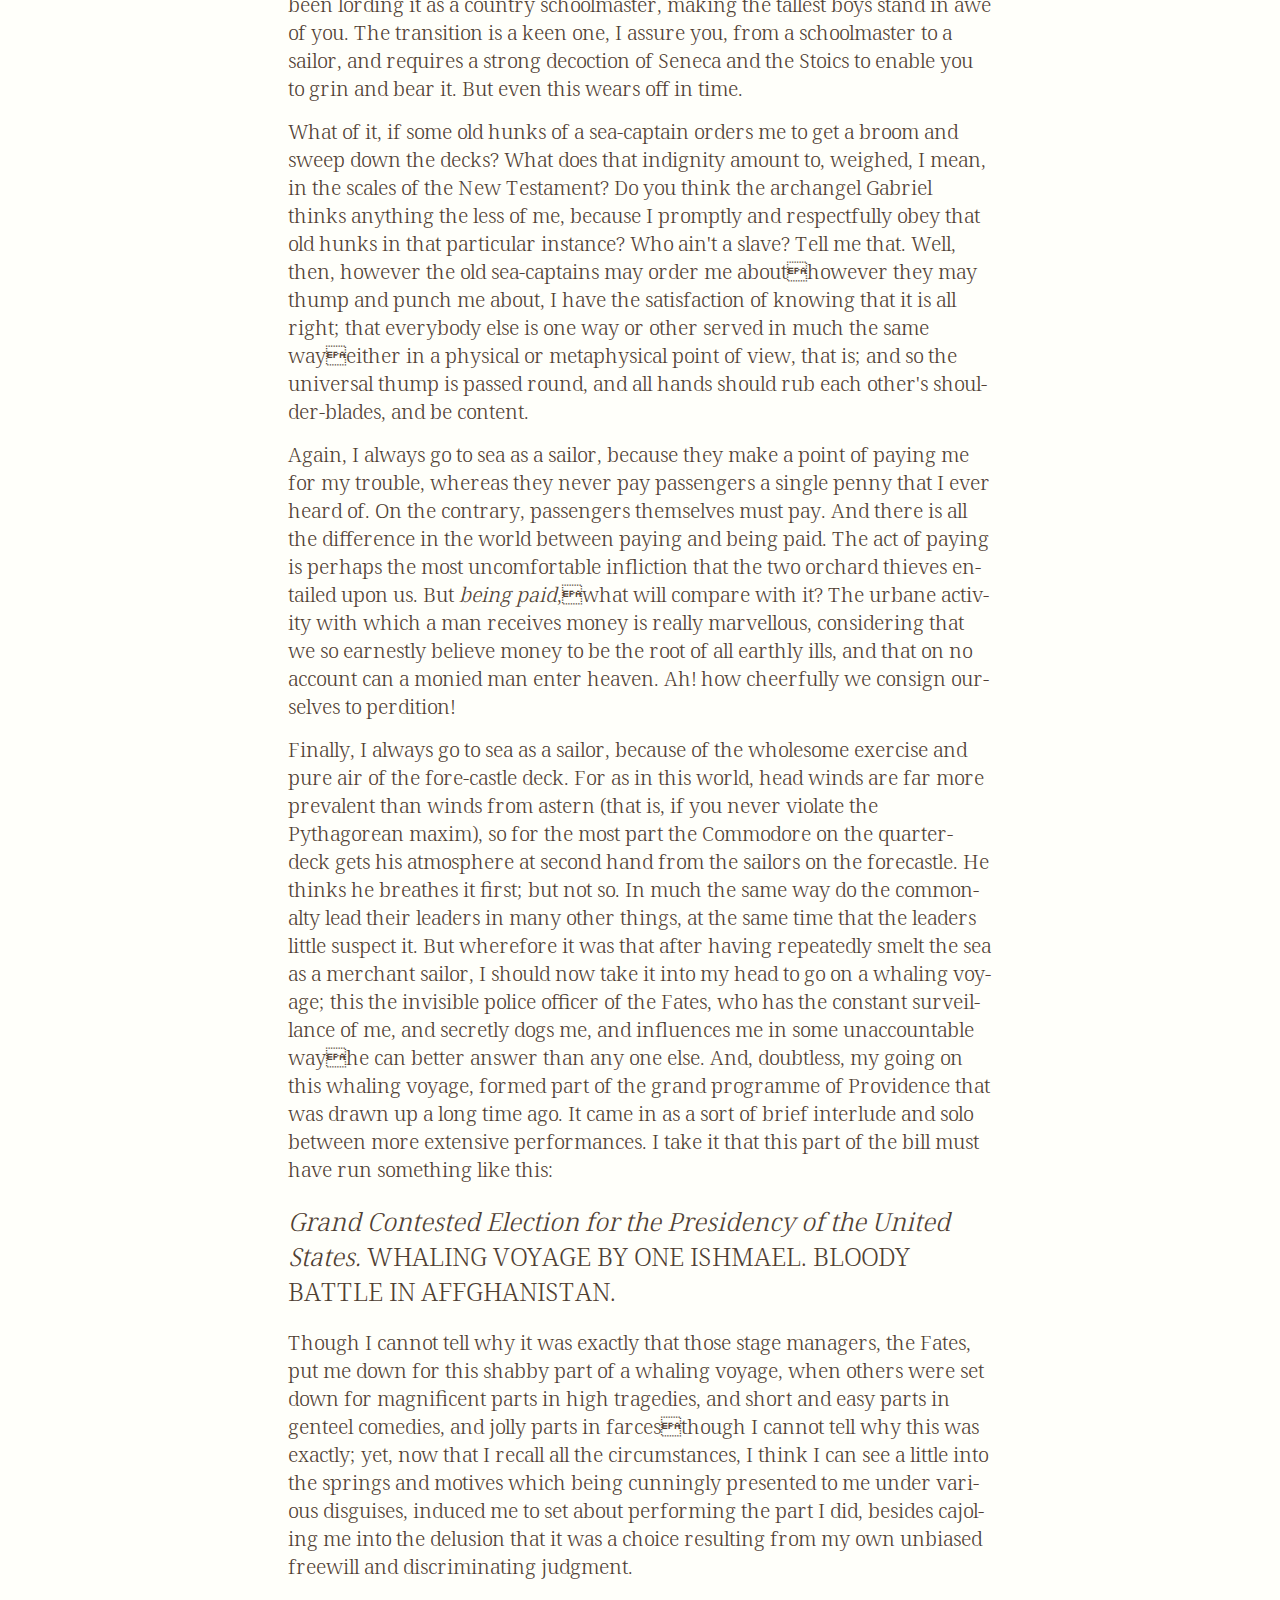
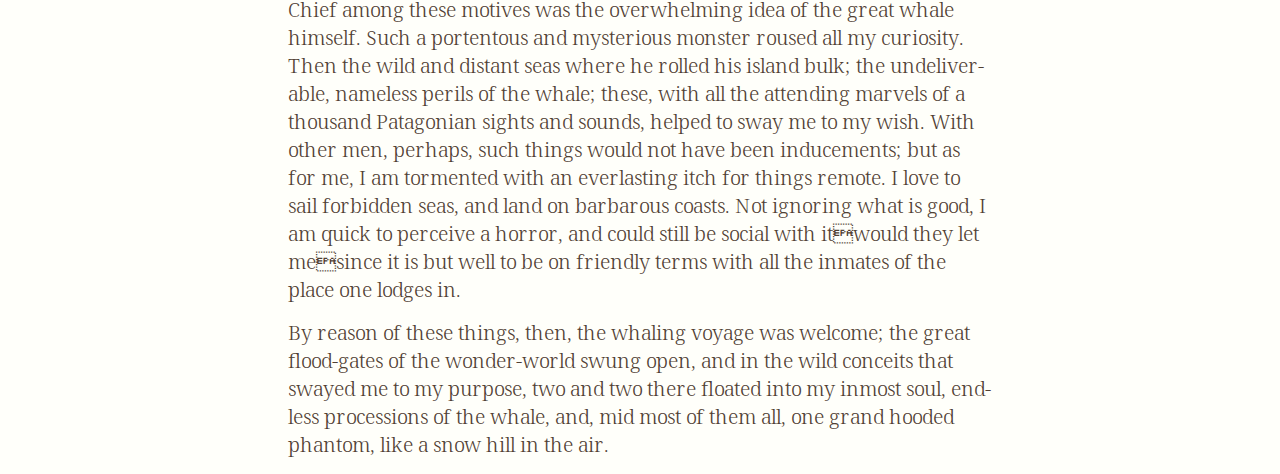
==== commit 842401eb: "Big changes, adding a Meta version" ====
--- a/index.html
+++ b/index.html
@@ -247,9 +247,11 @@
       extensive performances. I take it that this part of the bill must have run
       something like this:
     </p>
-    <blockquote>
-      <i>Grand Contested Election for the Presidency of the United States.</i>
+    <blockquote class="right">
+      <p>
+      <em>Grand Contested Election for the Presidency of the United States.</em>
       WHALING VOYAGE BY ONE ISHMAEL. BLOODY BATTLE IN AFFGHANISTAN.
+      </p>
     </blockquote>
     <p>
       Though I cannot tell why it was exactly that those stage managers, the
--- a/css/webfonts.css
+++ b/css/webfonts.css
@@ -25,3 +25,14 @@
   font-display: swap;
 }
 
+/* FF Meta Variable Demo Font */
+@font-face {
+  font-family: 'FF Meta VF';
+  src: url('../fonts/meta-vf/MetaVariableDemo-Set.woff2') format('woff2');
+  font-display: swap;
+  font-style: normal italic;
+  font-weight: 100 900;
+}
+@supports not (font-variation-settings: normal) {
+  @import url('https://fonts.googleapis.com/css?family=Fira+Sans:400,400i,700,700i');
+}
